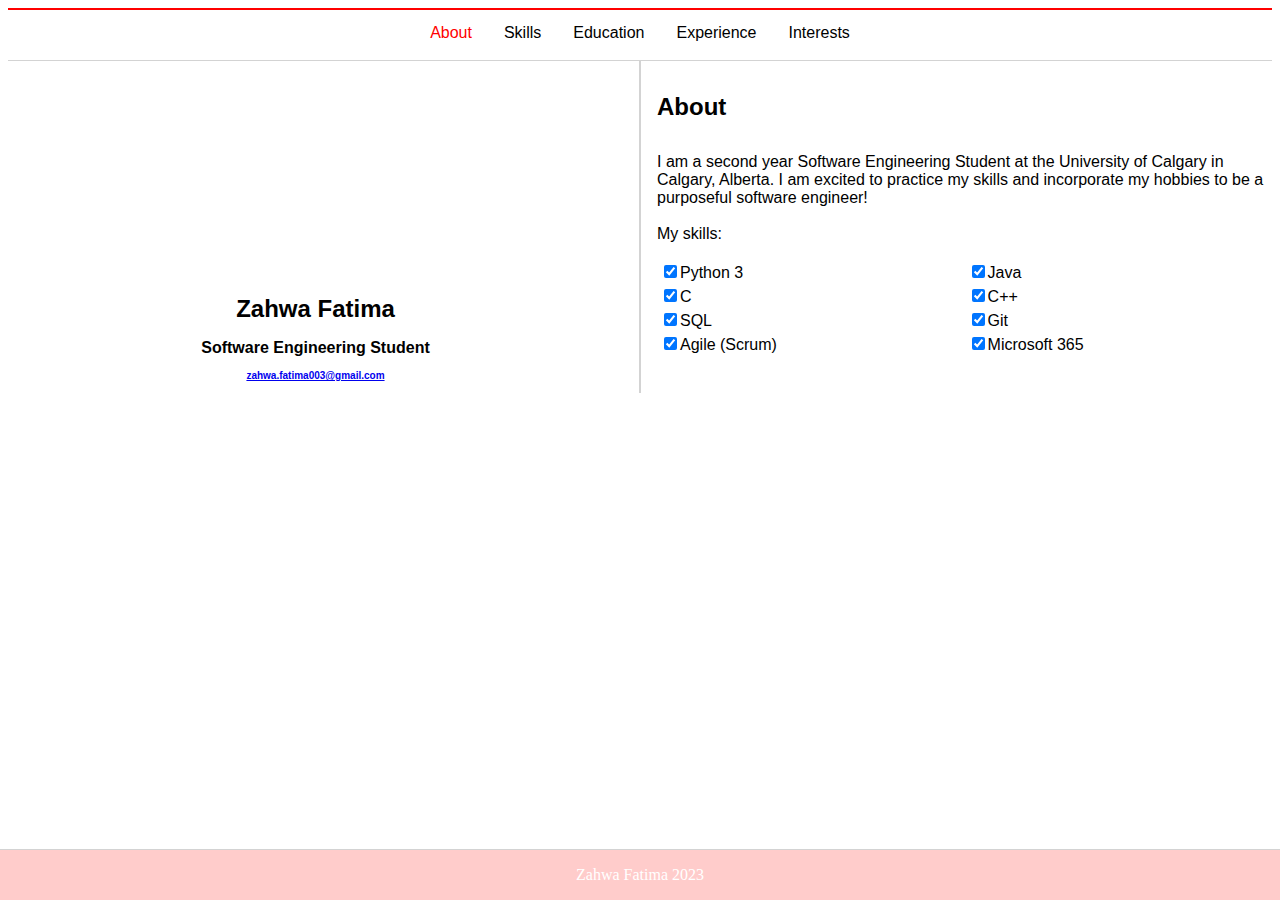
==== index.html @ d10ebe75 "testing index and about files" ====
<!DOCTYPE html>
<html lang="En-US">
    <head>
        <link rel="stylesheet" href="style.css" />
        <title>Zahwa Fatima Profile</title>
        <meta name="viewport" content="width=device-width, initial-scale=1">
        <style>
            #tabledesign{
                border: 0;
            }   
        </style>
    </head>
    
    <body>
        <div class = "menu_bar">
            <ul>
                <li><a href="about.html" class="active" target = "_self">About</a></li>
                <li><a href="skills.html" target = "_self">Skills</a></li>
                <li><a href="education.html" target = "_self">Education</a></li>
                <li><a href="experience.html" target = "_self">Experience</a></li>
                <li><a href="interests.html" target = "_self">Interests</a></li>
            </ul>
        </div>

        <div class = "section">
        <div class = "image_name">
            <figure>
                <div class="circular--portrait"> 
                  <img src="https://i.pinimg.com/originals/5b/c8/e2/5bc8e2ab43fbcdda182fe0fc74caabf8.jpg" /> 
                </div>
            </figure>
            <h1>
                Zahwa Fatima
            </h1>
            <h2>
                Software Engineering Student
            </h2>
            <h3>
                <a href = "mailto: zahwa.fatima003@gmail.com">zahwa.fatima003@gmail.com</a>
            </h3>
        </div>

        <div class="Description">
            <h4>
              About
            </h4>
            <p id = "image">
                I am a second year Software Engineering Student at the University of Calgary in Calgary, Alberta. I am excited to practice my skills and incorporate my hobbies to be a purposeful software engineer!
                <br>
                <br>
                My skills: <br>
            </p>
            <div id="tabledesign">
                <table><thead></thead><tbody><tr>
                        <td><input type="checkbox" checked><label>Python 3</label></td> 
                        <td><input type="checkbox" checked><label>Java</label></td>
                    </tr> <tr>
                        <td><input type="checkbox" checked><label>C</label></td> 
                        <td><input type="checkbox" checked><label>C++</label></td>
                    </tr> <tr>
                        <td><input type="checkbox" checked><label>SQL</label></td> 
                        <td><input type="checkbox" checked><label>Git</label></td>
                    </tr> <tr>
                        <td><input type="checkbox" checked><label>Agile (Scrum)</label></td> 
                        <td><input type="checkbox" checked><label>Microsoft 365</label></td>
                    </tr> </tbody>
                </table><br><br>
            </div>
        </div>
      </div>
    </body>
    <footer class="footer">
      <p> Zahwa Fatima 2023 </p>
    </footer>
</html>
---- style.css ----
body {
    min-height: 400px;
    margin-bottom: 100px;
    clear: both;
 }
 
 .circular--portrait { position: relative; width: 200px; height: 200px; overflow: hidden; border-radius: 50%; } 
 .circular--portrait img { width: 100%; height: auto; }
 
 .circular--portrait { 
   display: block;
   margin-left: auto;
   margin-right: auto;}
 
 .section { display: flex;
   align-items: center;
   gap: 1rem;
   flex-direction: column;
 }
 
 .image_name {
   flex: 1;
   order: -1;
 }
 
 .section:before { 
   content: "";
   border: 1px solid #D3D3D3;
   align-self: stretch;
 }
 
 @media (min-width: 700px) {
     .section {
         align-items: center;
         flex-direction: row;
     }
 }
 
 .Description {
   font-family: Arial Light, Helvetica, monospace;
   flex: 1;
 }
 .Skills { 
   font-family: Avenir Light, Helvetica, monospace;
   flex: 1;
 }
 .Education { 
   font-family: Avenir Light, Helvetica, monospace;
   flex: 1;
 }
 .Experience {
   font-family: Avenir Light, Helvetica, monospace;
   flex: 1;
 }
 .Interests { 
   font-family: Avenir Light, Helvetica, monospace;
   flex: 1;
 }
 
 .menu_bar { 
   border-bottom: 1px solid #D3D3D3;
   border-top: 2px solid red;
   text-align:center;
 }
 
 .menu_bar ul { 
   font-family: Avenir Light, Helvetica, monospace;
   display: block;
   list-style-type: none;
   margin: 0;
   padding: 0;
   overflow: hidden;
   display: inline-block;
   list-style-type: none;
 }
 
 .menu_bar li {
   float: left;
 }
 
 .menu_bar li a {
   display: block;
   color: black;
   text-align: center;
   padding: 14px 16px;
   text-decoration: none;
 }
 
 .menu_bar a.active { 
   color: red;
   text-decoration: none;
 }
 
 h1 { font-family: Avenir Light, Helvetica, monospace;
 text-align:center;
 font-size: x-large
 }
 
 h2 { font-family: Avenir Light, Helvetica, monospace;
 text-align:center;
 font-size: medium}
 
 h3 { font-family: Avenir Light, Helvetica, monospace;
 text-align:center;
 color: red;
 font-size: x-small}
 
 h4 { font-family: Avenir Light, Helvetica, monospace;
   font-size: x-large
 }
 
 h5 { font-family: Avenir Light, Helvetica, monospace;
   font-size: x-large
 }
 
 .Skills h2 { 
   font-family: Avenir Light, Helvetica, monospace;
   font-size: x-large;
   text-align: left;
 }
 
 .Education h2 { 
   font-family: Avenir Light, Helvetica, monospace;
   font-size: x-large;
   text-align: left;
 }
 
 .Experience h2 { 
   font-family: Avenir Light, Helvetica, monospace;
   font-size: x-large;
   text-align: left;
 }
 
 .Interests h2 { 
   font-family: Avenir Light, Helvetica, monospace;
   font-size: x-large;
   text-align: left;
 }
 
 table { 
   width: 100%;
   text-align: left;
 }
 
 .tabledesign progress {
   height: 20px;
   width: 90%;
 }
 
 .footer { 
   position: fixed;
   left: 0;
   bottom: 0;
   width: 100%;
   background-color: #FFCCCB;
   color: white;
   text-align: center;
   border-top: 1px solid #D3D3D3;
 }
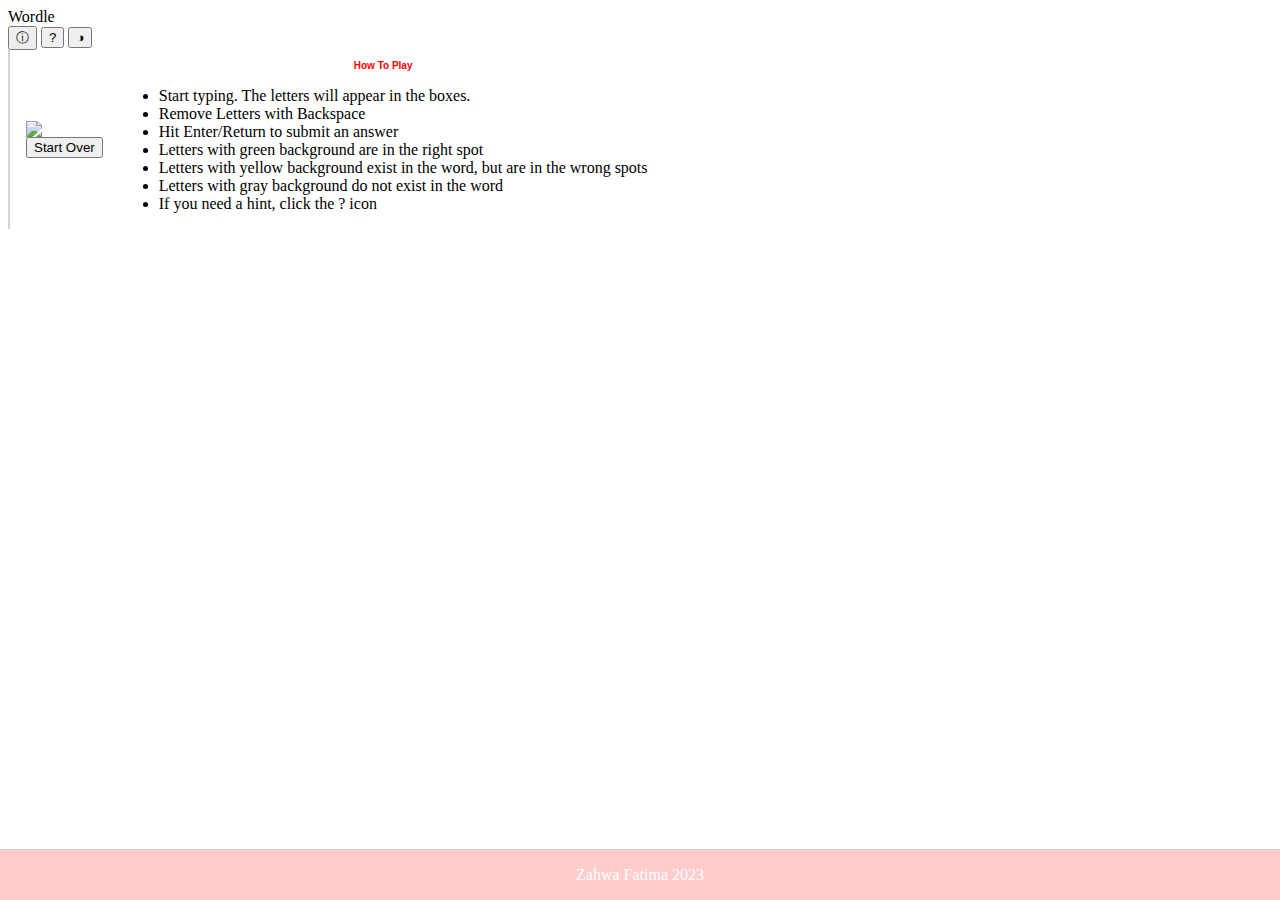
==== commit 41a1af65: "Update index.html" ====
--- a/index.html
+++ b/index.html
@@ -1,77 +1,61 @@
-
-
-<!DOCTYPE html>
-<html lang="En-US">
-    <head>
-        <link rel="stylesheet" href="style.css" />
-        <title>Zahwa Fatima Profile</title>
-        <meta name="viewport" content="width=device-width, initial-scale=1">
-        <style>
-            #tabledesign{
-                border: 0;
-            }   
-        </style>
-    </head>
+<html>
+  <head>
+    <title>Wordle</title>
+    <meta charset="UTF-8">
+    <meta name="viewport" content="width=device-width, initial-scale = 0, user-scalable=no">
+          
+    <link rel="stylesheet" href="style.css">
+    <script src = "wordle.js"></script>
+    <style>
+      #tabledesign{
+          border: 0;
+      }   
+    </style>
+  </head>
+  
+  <body>
     
-    <body>
-        <div class = "menu_bar">
-            <ul>
-                <li><a href="about.html" class="active" target = "_self">About</a></li>
-                <li><a href="skills.html" target = "_self">Skills</a></li>
-                <li><a href="education.html" target = "_self">Education</a></li>
-                <li><a href="experience.html" target = "_self">Experience</a></li>
-                <li><a href="interests.html" target = "_self">Interests</a></li>
-            </ul>
+        <header class="menubar">
+          <div class="title">
+            <a>Wordle</a>
+          </div>
+          <div class="options">
+            <button type="button" class= "opt" id="instructions">&#9432</button>
+            <button type="button" class= "opt" id="hint">&#63</button>
+            <button type="button" class= "opt" id="mode">&#9681</button>
+          </div>
+        </header>
+      
+    <div class = "section">
+      <div class="play">
+        <div id="board"></div>
+        <div id="congrats"> 
+    <img src="https://res.cloudinary.com/mkf/image/upload/v1675467141/ENSF-381/labs/congrats_fkscna.gif" />
         </div>
-
-        <div class = "section">
-        <div class = "image_name">
-            <figure>
-                <div class="circular--portrait"> 
-                  <img src="https://i.pinimg.com/originals/5b/c8/e2/5bc8e2ab43fbcdda182fe0fc74caabf8.jpg" /> 
-                </div>
-            </figure>
-            <h1>
-                Zahwa Fatima
-            </h1>
-            <h2>
-                Software Engineering Student
-            </h2>
-            <h3>
-                <a href = "mailto: zahwa.fatima003@gmail.com">zahwa.fatima003@gmail.com</a>
-            </h3>
-        </div>
-
-        <div class="Description">
-            <h4>
-              About
-            </h4>
-            <p id = "image">
-                I am a second year Software Engineering Student at the University of Calgary in Calgary, Alberta. I am excited to practice my skills and incorporate my hobbies to be a purposeful software engineer!
-                <br>
-                <br>
-                My skills: <br>
-            </p>
-            <div id="tabledesign">
-                <table><thead></thead><tbody><tr>
-                        <td><input type="checkbox" checked><label>Python 3</label></td> 
-                        <td><input type="checkbox" checked><label>Java</label></td>
-                    </tr> <tr>
-                        <td><input type="checkbox" checked><label>C</label></td> 
-                        <td><input type="checkbox" checked><label>C++</label></td>
-                    </tr> <tr>
-                        <td><input type="checkbox" checked><label>SQL</label></td> 
-                        <td><input type="checkbox" checked><label>Git</label></td>
-                    </tr> <tr>
-                        <td><input type="checkbox" checked><label>Agile (Scrum)</label></td> 
-                        <td><input type="checkbox" checked><label>Microsoft 365</label></td>
-                    </tr> </tbody>
-                </table><br><br>
-            </div>
-        </div>
+      <button id="startOver">Start Over</button>
       </div>
-    </body>
-    <footer class="footer">
-      <p> Zahwa Fatima 2023 </p>
-    </footer>
-</html>+      <div id="instr">
+        <h3>How To Play</h3>
+        <ul>
+          <li>Start typing. The letters will appear in the boxes.</li>
+          <li>Remove Letters with Backspace</li>
+          <li>Hit Enter/Return to submit an answer</li>
+          <li>Letters with green background are in the right spot</li>
+          <li>Letters with yellow background exist in the word, but are in the wrong spots</li>
+          <li>Letters with gray background do not exist in the word</li>
+          <li>If you need a hint, click the &#63 icon</li>
+        </ul>
+      </div>
+    </div>
+    <br>
+      
+    <div class="message" id="message-hint"></div>
+    <div class="message" id="message-win"></div>
+    <div class="message" id="message-lose"></div>
+  
+  
+  </body>
+  <footer class="footer">
+        <p> Zahwa Fatima 2023 </p>
+  </footer>
+</html>
